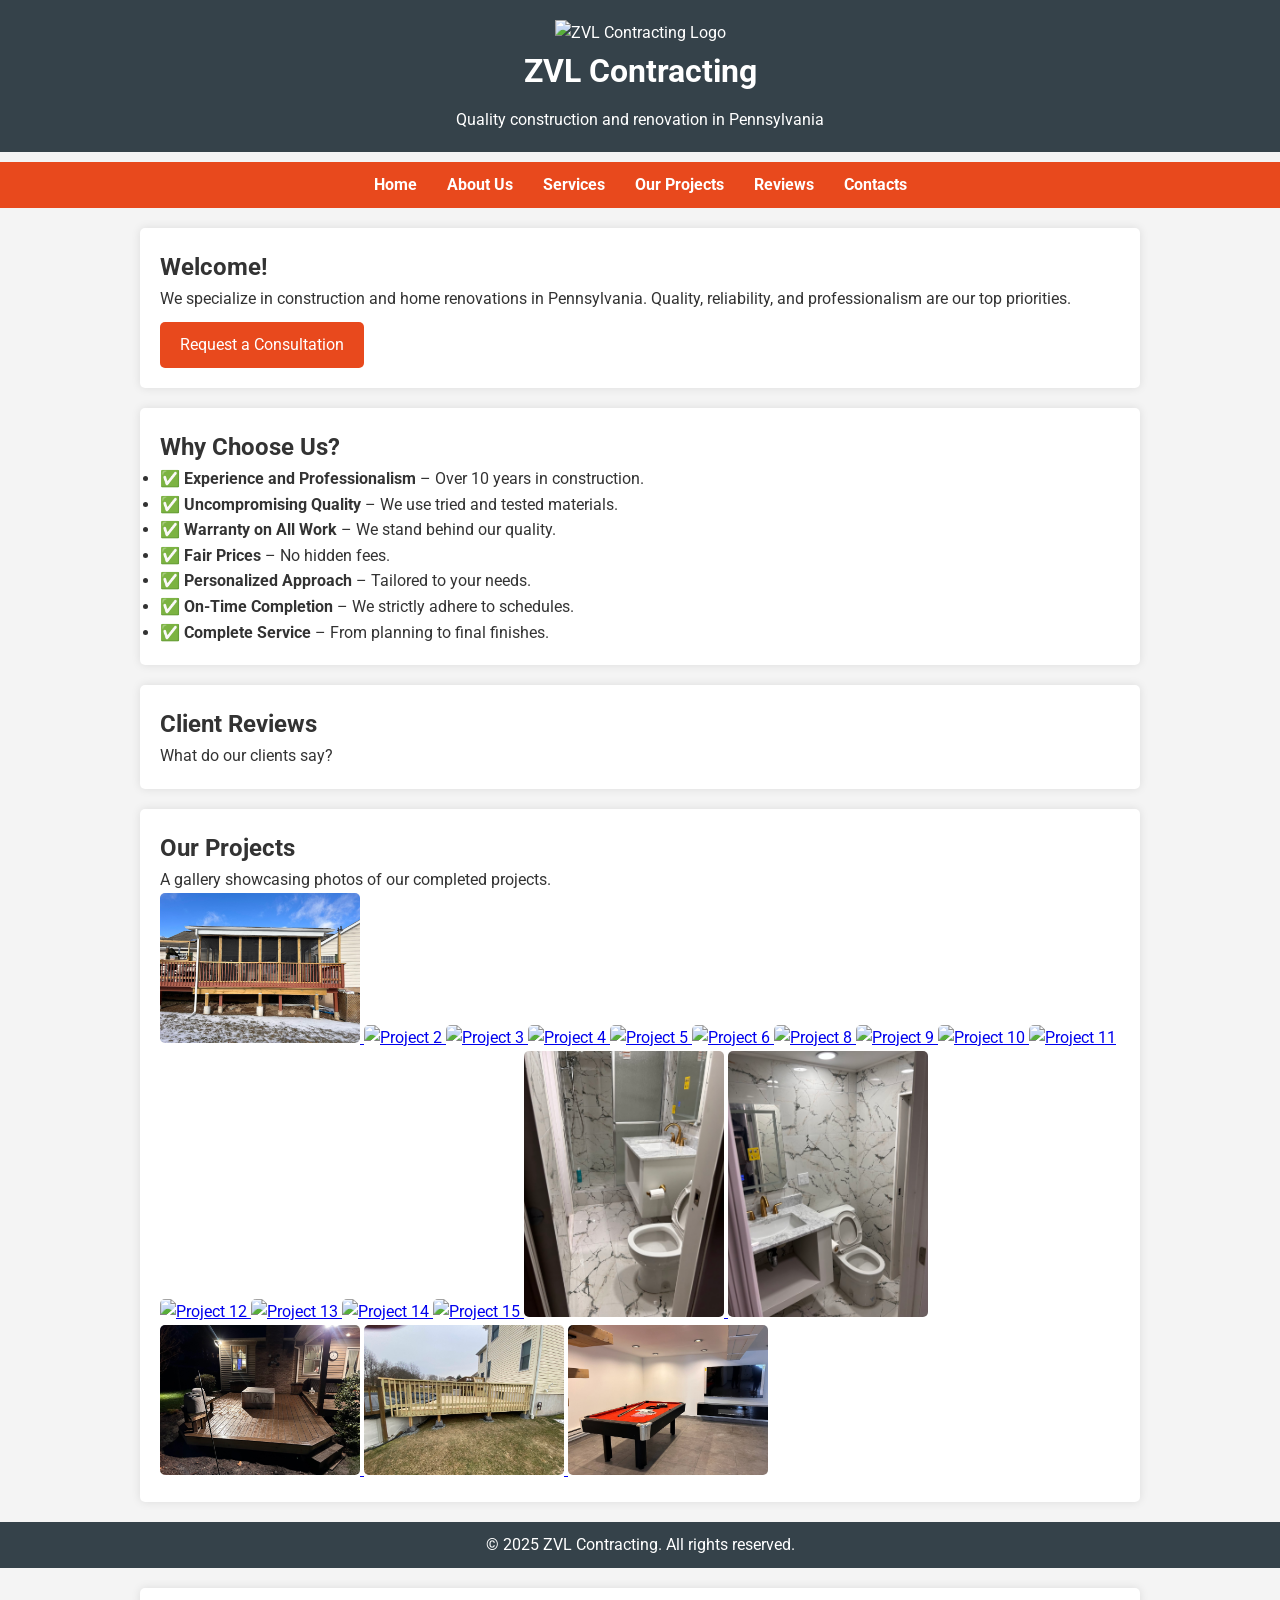
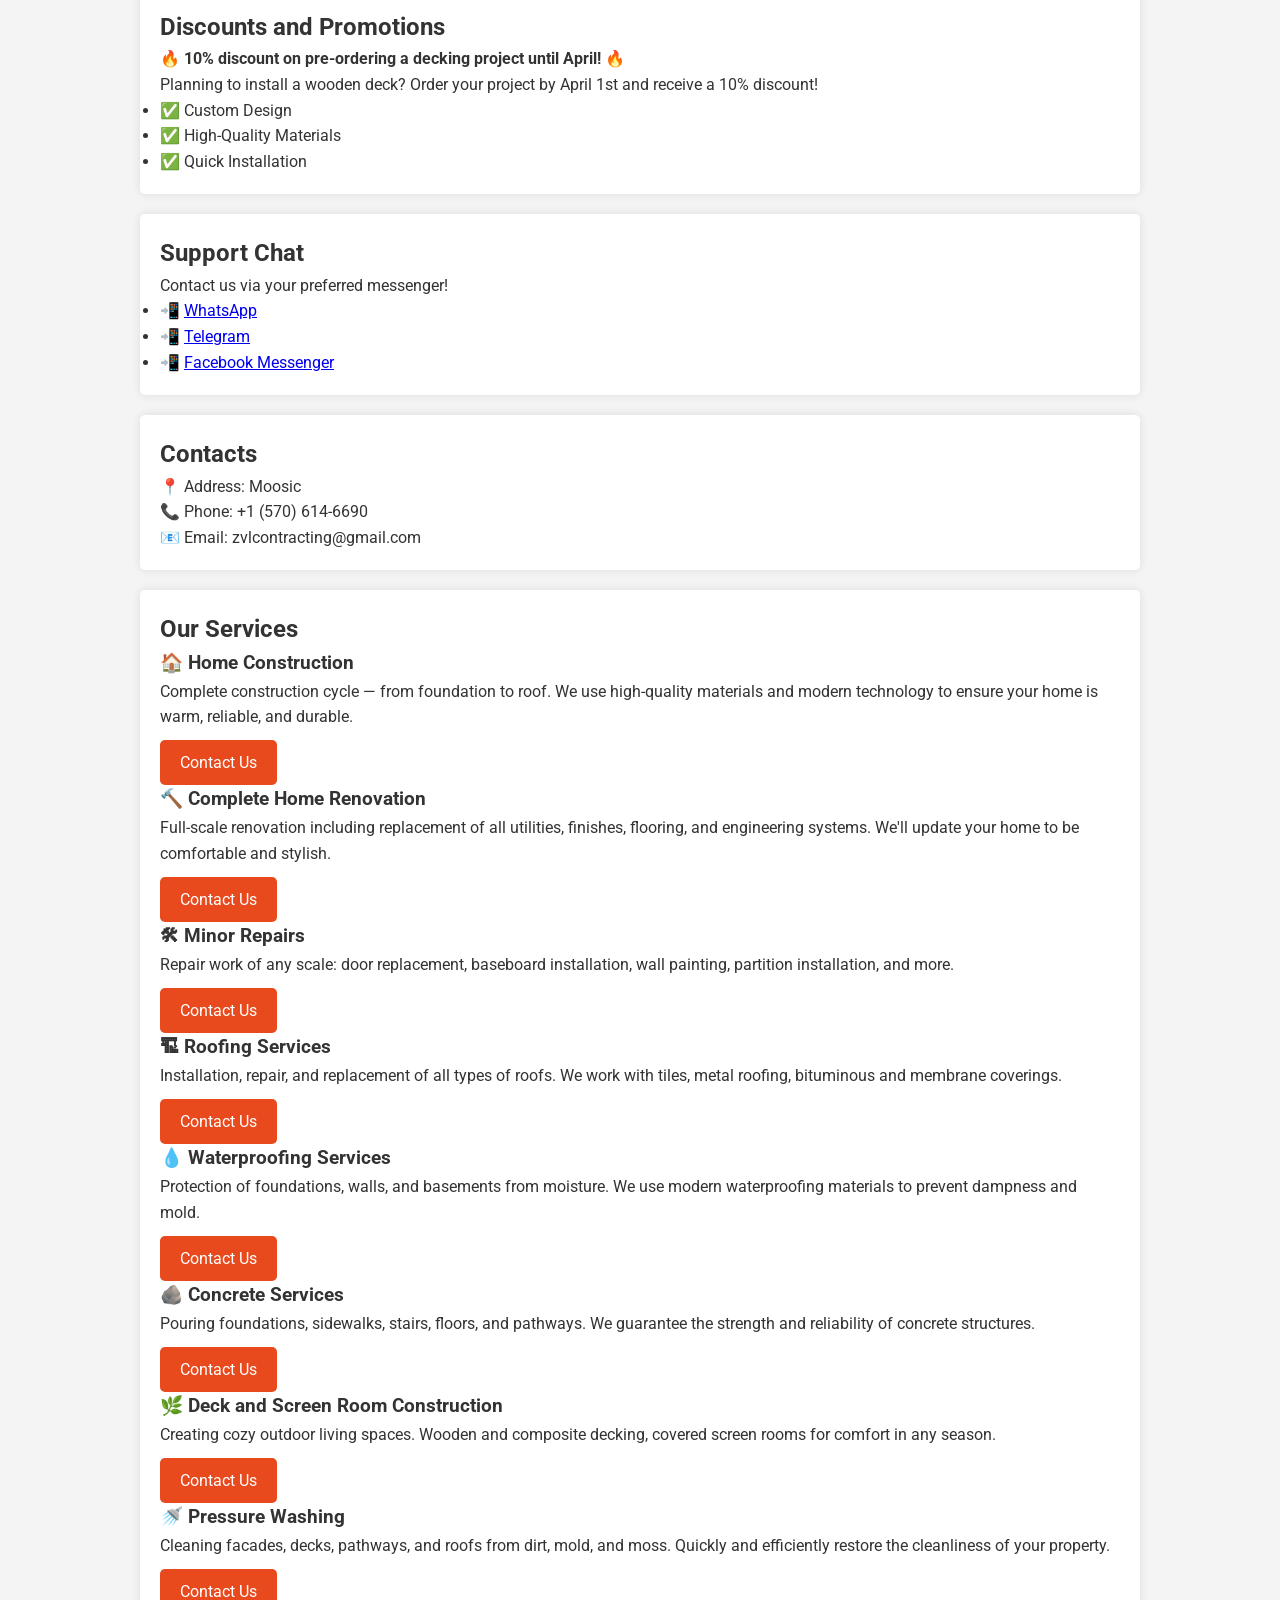
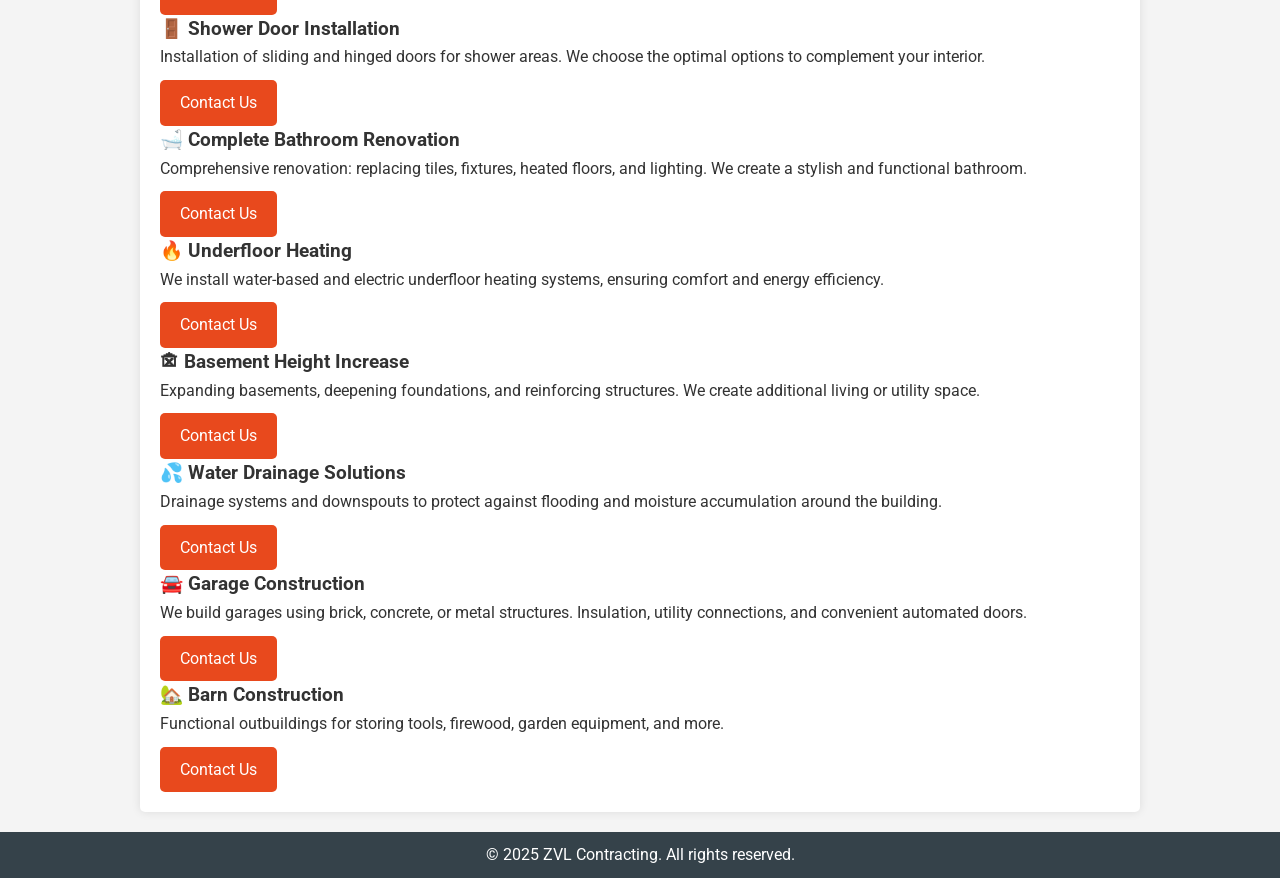
==== Web Site/index.html @ a0c97a4c "Web site files all ness" ====
<!DOCTYPE html>
<html lang="en">
<head>
  <meta charset="UTF-8">
  <meta name="viewport" content="width=device-width, initial-scale=1.0">
  <title>ZVL Contracting - Construction & Renovation</title>
  <!-- Google Fonts -->
  <link rel="preconnect" href="https://fonts.googleapis.com">
  <link rel="preconnect" href="https://fonts.gstatic.com" crossorigin>
  <link href="https://fonts.googleapis.com/css2?family=Roboto:wght@400;700&display=swap" rel="stylesheet">
  <link rel="stylesheet" href="style.css">
  <link href="https://cdnjs.cloudflare.com/ajax/libs/lightbox2/2.11.3/css/lightbox.min.css" rel="stylesheet">
</head>
<body>

  <!-- Header -->
  <header>
    <img src="images/logo.png" alt="ZVL Contracting Logo" class="logo">
    <h1>ZVL Contracting</h1>
    <p>Quality construction and renovation in Pennsylvania</p>
  </header>

  <!-- Navigation Menu -->
  <nav>
    <ul>
      <li><a href="#home">Home</a></li>
      <li><a href="#about">About Us</a></li>
      <li class="dropdown">
        <a href="#services" class="dropbtn">Services</a>
        <div class="dropdown-content">
          <a href="#">Repair and Renovation</a>
          <a href="#">Construction</a>
          <a href="#">Underfloor Heating &amp; Tiling</a>
          <a href="#">Electrical</a>
          <a href="#">Bathrooms &amp; Washrooms</a>
          <a href="#">Facade Works</a>
        </div>
      </li>
      <li><a href="#projects">Our Projects</a></li>
      <li><a href="#reviews">Reviews</a></li>
      <li><a href="#contacts">Contacts</a></li>
    </ul>
  </nav>


  

  <!-- Main Section -->
  <section id="home">
    <h2>Welcome!</h2>
    <p>
      We specialize in construction and home renovations in Pennsylvania.
      Quality, reliability, and professionalism are our top priorities.
    </p>
    <a href="#contacts" class="button">Request a Consultation</a>
  </section>

  <!-- "Why Choose Us?" Section -->
  <section id="why-us">
    <h2>Why Choose Us?</h2>
    <ul>
      <li>✅ <strong>Experience and Professionalism</strong> – Over 10 years in construction.</li>
      <li>✅ <strong>Uncompromising Quality</strong> – We use tried and tested materials.</li>
      <li>✅ <strong>Warranty on All Work</strong> – We stand behind our quality.</li>
      <li>✅ <strong>Fair Prices</strong> – No hidden fees.</li>
      <li>✅ <strong>Personalized Approach</strong> – Tailored to your needs.</li>
      <li>✅ <strong>On-Time Completion</strong> – We strictly adhere to schedules.</li>
      <li>✅ <strong>Complete Service</strong> – From planning to final finishes.</li>
    </ul>
  </section>

  

  <!-- Reviews Section -->
  <section id="reviews">
    <h2>Client Reviews</h2>
    <p>What do our clients say?</p>
    <!-- Add reviews here -->
  </section>

  <section id="projects">
    <h2>Our Projects</h2>
    <p>A gallery showcasing photos of our completed projects.</p>
    <div class="gallery">
      <a href="images/Project1.jpg" data-lightbox="projects" data-title="Project 1">
        <img src="images/Project1.jpg" alt="Project 1" class="gallery-img">
      </a>
      <a href="images/Project2.jpg" data-lightbox="projects" data-title="Project 2">
        <img src="images/Project2.jpg" alt="Project 2" class="gallery-img">
      </a>
      <a href="images/Project3.jpg" data-lightbox="projects" data-title="Project 3">
        <img src="images/Project3.jpg" alt="Project 3" class="gallery-img">
      </a>
      <a href="images/Project4.jpg" data-lightbox="projects" data-title="Project 4">
        <img src="images/Project4.jpg" alt="Project 4" class="gallery-img">
      </a>
      <a href="images/Project5.jpg" data-lightbox="projects" data-title="Project 5">
        <img src="images/Project5.jpg" alt="Project 5" class="gallery-img">
      </a>
      <a href="images/Project6.jpg" data-lightbox="projects" data-title="Project 6">
        <img src="images/Project6.jpg" alt="Project 6" class="gallery-img">
      </a>
      
      <a href="images/Project8.jpg" data-lightbox="projects" data-title="Project 8">
        <img src="images/Project8.jpg" alt="Project 8" class="gallery-img">
      </a>
      <a href="images/Project9.jpg" data-lightbox="projects" data-title="Project 9">
        <img src="images/Project9.jpg" alt="Project 9" class="gallery-img">
      </a>
      <a href="images/Project10.jpg" data-lightbox="projects" data-title="Project 10">
        <img src="images/Project10.jpg" alt="Project 10" class="gallery-img">
      </a>
      <a href="images/Project11.jpg" data-lightbox="projects" data-title="Project 11">
        <img src="images/Project11.jpg" alt="Project 11" class="gallery-img">
      </a>
      <a href="images/Project12.jpg" data-lightbox="projects" data-title="Project 12">
        <img src="images/Project12.jpg" alt="Project 12" class="gallery-img">
      </a>
      <a href="images/Project13.jpg" data-lightbox="projects" data-title="Project 13">
        <img src="images/Project13.jpg" alt="Project 13" class="gallery-img">
      </a>
      <a href="images/Project14.jpg" data-lightbox="projects" data-title="Project 14">
        <img src="images/Project14.jpg" alt="Project 14" class="gallery-img">
      </a>
      <a href="images/Project15.jpg" data-lightbox="projects" data-title="Project 15">
        <img src="images/Project15.jpg" alt="Project 15" class="gallery-img">
      </a>
      <a href="images/Project16.jpg" data-lightbox="projects" data-title="Project 16">
        <img src="images/Project16.jpg" alt="Project 16" class="gallery-img">
      </a>
      <a href="images/Project17.jpg" data-lightbox="projects" data-title="Project 17">
        <img src="images/Project17.jpg" alt="Project 17" class="gallery-img">
      </a>
      <a href="images/Project18.jpg" data-lightbox="projects" data-title="Project 18">
        <img src="images/Project18.jpg" alt="Project 18" class="gallery-img">
      </a>
      <a href="images/Project19.jpg" data-lightbox="projects" data-title="Project 19">
        <img src="images/Project19.jpg" alt="Project 19" class="gallery-img">
      </a>
      <a href="images/Project7.jpg" data-lightbox="projects" data-title="Project 19">
        <img src="images/Project7.jpg" alt="Project 19" class="gallery-img">
      </a>
      

    </div>
  </section>

  <footer>
    <p>&copy; 2025 ZVL Contracting. All rights reserved.</p>
  </footer>

  <script src="https://cdnjs.cloudflare.com/ajax/libs/lightbox2/2.11.3/js/lightbox-plus-jquery.min.js"></script>
  <script>
    document.addEventListener("DOMContentLoaded", function() {
      lightbox.option({
        'resizeDuration': 200,
        'wrapAround': true
      });
    });
  </script>
</body>
</html>

  <!-- Discounts and Promotions Section -->
  <section id="discounts">
    <h2>Discounts and Promotions</h2>
    <p>🔥 <strong>10% discount on pre-ordering a decking project until April!</strong> 🔥</p>
    <p>
      Planning to install a wooden deck? Order your project by April 1st and receive a 10% discount!
    </p>
    <ul>
      <li>✅ Custom Design</li>
      <li>✅ High-Quality Materials</li>
      <li>✅ Quick Installation</li>
    </ul>
  </section>

  <!-- Support Chat Section -->
  <section id="chat-support">
    <h2>Support Chat</h2>
    <p>Contact us via your preferred messenger!</p>
    <ul>
      <li>📲 <a href="https://wa.me/15706146690" target="_blank">WhatsApp</a></li>
      <li>📲 <a href="https://t.me/+15706146690" target="_blank">Telegram</a></li>
      <li>📲 <a href="https://m.me/15706146690" target="_blank">Facebook Messenger</a></li>
    </ul>
  </section>

  <!-- Contacts Section -->
  <section id="contacts">
    <h2>Contacts</h2>
    <p>📍 Address: Moosic</p>
    <p>📞 Phone: +1 (570) 614-6690</p>
    <p>📧 Email: zvlcontracting@gmail.com</p>
  </section>

  <!-- Our Services Section -->
  <section id="services">
    <h2>Our Services</h2>

    <h3>🏠 Home Construction</h3>
    <p>
      Complete construction cycle — from foundation to roof. We use high-quality materials and modern technology to ensure your home is warm, reliable, and durable.
    </p>
    <a href="#contacts" class="button">Contact Us</a>

    <h3>🔨 Complete Home Renovation</h3>
    <p>
      Full-scale renovation including replacement of all utilities, finishes, flooring, and engineering systems. We'll update your home to be comfortable and stylish.
    </p>
    <a href="#contacts" class="button">Contact Us</a>

    <h3>🛠 Minor Repairs</h3>
    <p>
      Repair work of any scale: door replacement, baseboard installation, wall painting, partition installation, and more.
    </p>
    <a href="#contacts" class="button">Contact Us</a>

    <h3>🏗 Roofing Services</h3>
    <p>
      Installation, repair, and replacement of all types of roofs. We work with tiles, metal roofing, bituminous and membrane coverings.
    </p>
    <a href="#contacts" class="button">Contact Us</a>

    <h3>💧 Waterproofing Services</h3>
    <p>
      Protection of foundations, walls, and basements from moisture. We use modern waterproofing materials to prevent dampness and mold.
    </p>
    <a href="#contacts" class="button">Contact Us</a>

    <h3>🪨 Concrete Services</h3>
    <p>
      Pouring foundations, sidewalks, stairs, floors, and pathways. We guarantee the strength and reliability of concrete structures.
    </p>
    <a href="#contacts" class="button">Contact Us</a>

    <h3>🌿 Deck and Screen Room Construction</h3>
    <p>
      Creating cozy outdoor living spaces. Wooden and composite decking, covered screen rooms for comfort in any season.
    </p>
    <a href="#contacts" class="button">Contact Us</a>

    <h3>🚿 Pressure Washing</h3>
    <p>
      Cleaning facades, decks, pathways, and roofs from dirt, mold, and moss. Quickly and efficiently restore the cleanliness of your property.
    </p>
    <a href="#contacts" class="button">Contact Us</a>

    <h3>🚪 Shower Door Installation</h3>
    <p>
      Installation of sliding and hinged doors for shower areas. We choose the optimal options to complement your interior.
    </p>
    <a href="#contacts" class="button">Contact Us</a>

    <h3>🛁 Complete Bathroom Renovation</h3>
    <p>
      Comprehensive renovation: replacing tiles, fixtures, heated floors, and lighting. We create a stylish and functional bathroom.
    </p>
    <a href="#contacts" class="button">Contact Us</a>

    <h3>🔥 Underfloor Heating</h3>
    <p>
      We install water-based and electric underfloor heating systems, ensuring comfort and energy efficiency.
    </p>
    <a href="#contacts" class="button">Contact Us</a>

    <h3>🏚 Basement Height Increase</h3>
    <p>
      Expanding basements, deepening foundations, and reinforcing structures. We create additional living or utility space.
    </p>
    <a href="#contacts" class="button">Contact Us</a>

    <h3>💦 Water Drainage Solutions</h3>
    <p>
      Drainage systems and downspouts to protect against flooding and moisture accumulation around the building.
    </p>
    <a href="#contacts" class="button">Contact Us</a>

    <h3>🚘 Garage Construction</h3>
    <p>
      We build garages using brick, concrete, or metal structures. Insulation, utility connections, and convenient automated doors.
    </p>
    <a href="#contacts" class="button">Contact Us</a>

    <h3>🏡 Barn Construction</h3>
    <p>
      Functional outbuildings for storing tools, firewood, garden equipment, and more.
    </p>
    <a href="#contacts" class="button">Contact Us</a>
  </section>

  <!-- Footer -->
  <footer>
    <p>&copy; 2025 ZVL Contracting. All rights reserved.</p>
  </footer>

</body>
</html>
---- Web Site/style.css ----
/* Reset and basic styling */
* {
    margin: 0;
    padding: 0;
    box-sizing: border-box;
  }
  
  body {
    font-family: 'Roboto', sans-serif;
    line-height: 1.6;
    background-color: #f4f4f4;
    color: #333;
  }

  .gallery-img {
    width: 200px; /* или любой другой размер */
    height: auto;
    cursor: pointer;
    border-radius: 5px;
    transition: transform 0.3s ease;
  }
  
  .gallery-img:hover {
    transform: scale(1.05);
  }
  
  
  /* Header */
  header {
    background: #35424a;
    color: #fff;
    padding: 20px 0;
    text-align: center;
    margin-bottom: 10px;
  }
  
  header h1 {
    margin-bottom: 10px;
  }
  
  /* Navigation Menu */
  nav {
    background: #e8491d;
    text-align: center;
    padding: 10px 0;
  }
  
  nav ul {
    list-style: none;
    display: flex;
    justify-content: center;
    flex-wrap: wrap;
  }
  
  nav ul li {
    margin: 0 15px;
    position: relative;
  }
  
  nav ul li a {
    color: #fff;
    text-decoration: none;
    font-weight: bold;
  }
  
  nav ul li a:hover {
    text-decoration: underline;
  }
  
  /* Dropdown Menu */
  .dropdown-content {
    display: none;
    position: absolute;
    background: #fff;
    min-width: 150px;
    box-shadow: 0px 8px 16px rgba(0,0,0,0.2);
    z-index: 1;
  }
  
  .dropdown-content a {
    color: #333;
    padding: 10px;
    text-decoration: none;
    display: block;
  }
  
  .dropdown-content a:hover {
    background: #f1f1f1;
  }
  
  .dropdown:hover .dropdown-content {
    display: block;
  }
  
  /* Sections */
  section {
    padding: 20px;
    margin: 20px auto;
    max-width: 1000px;
    background: #fff;
    border-radius: 5px;
    box-shadow: 0 0 10px rgba(0, 0, 0, 0.1);
  }
  
  /* Buttons */
  .button {
    display: inline-block;
    background: #e8491d;
    color: #fff;
    padding: 10px 20px;
    text-decoration: none;
    border-radius: 5px;
    margin-top: 10px;
  }
  
  .button:hover {
    background: #cf3f14;
  }
  
  /* Footer */
  footer {
    text-align: center;
    padding: 10px 0;
    background: #35424a;
    color: #fff;
    margin-top: 20px;
  }
  
  /* Responsive Styles */
  @media (max-width: 768px) {
    nav ul {
      flex-direction: column;
    }
    nav ul li {
      margin: 5px 0;
    }
  }
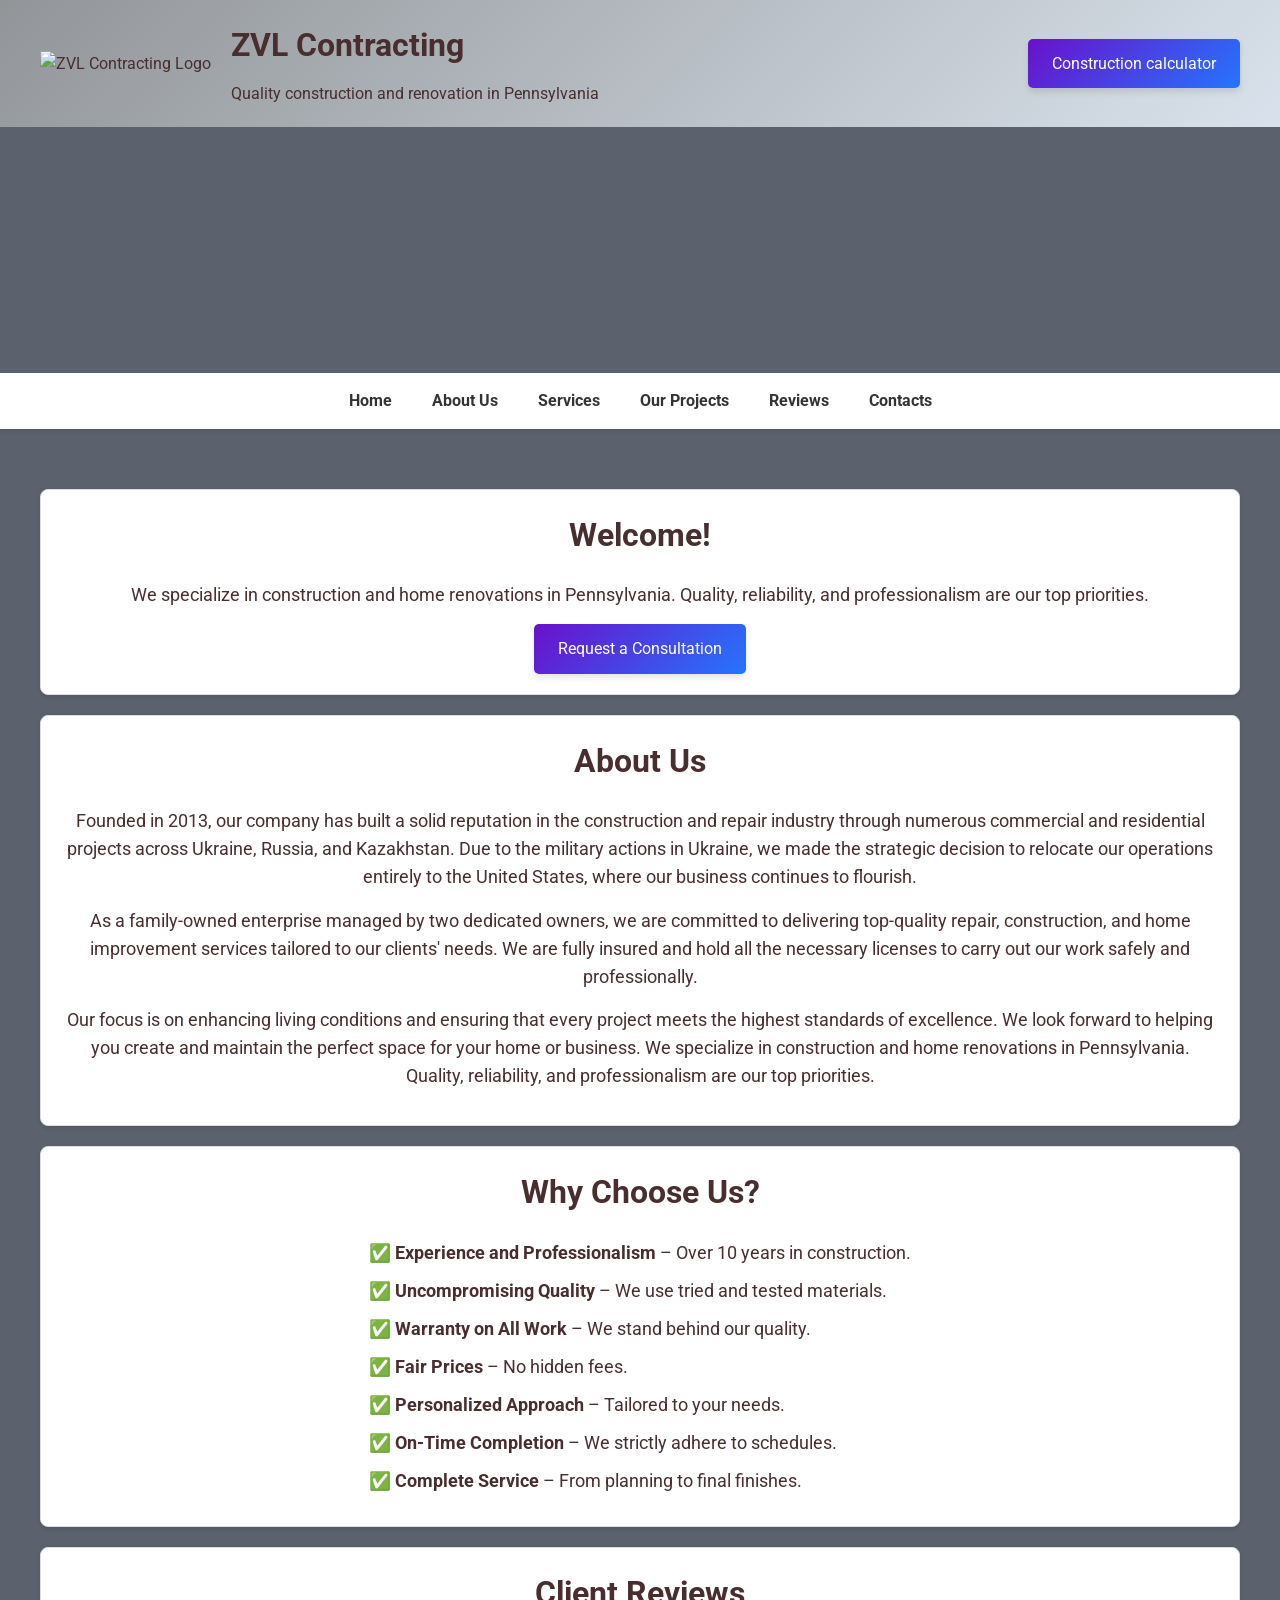
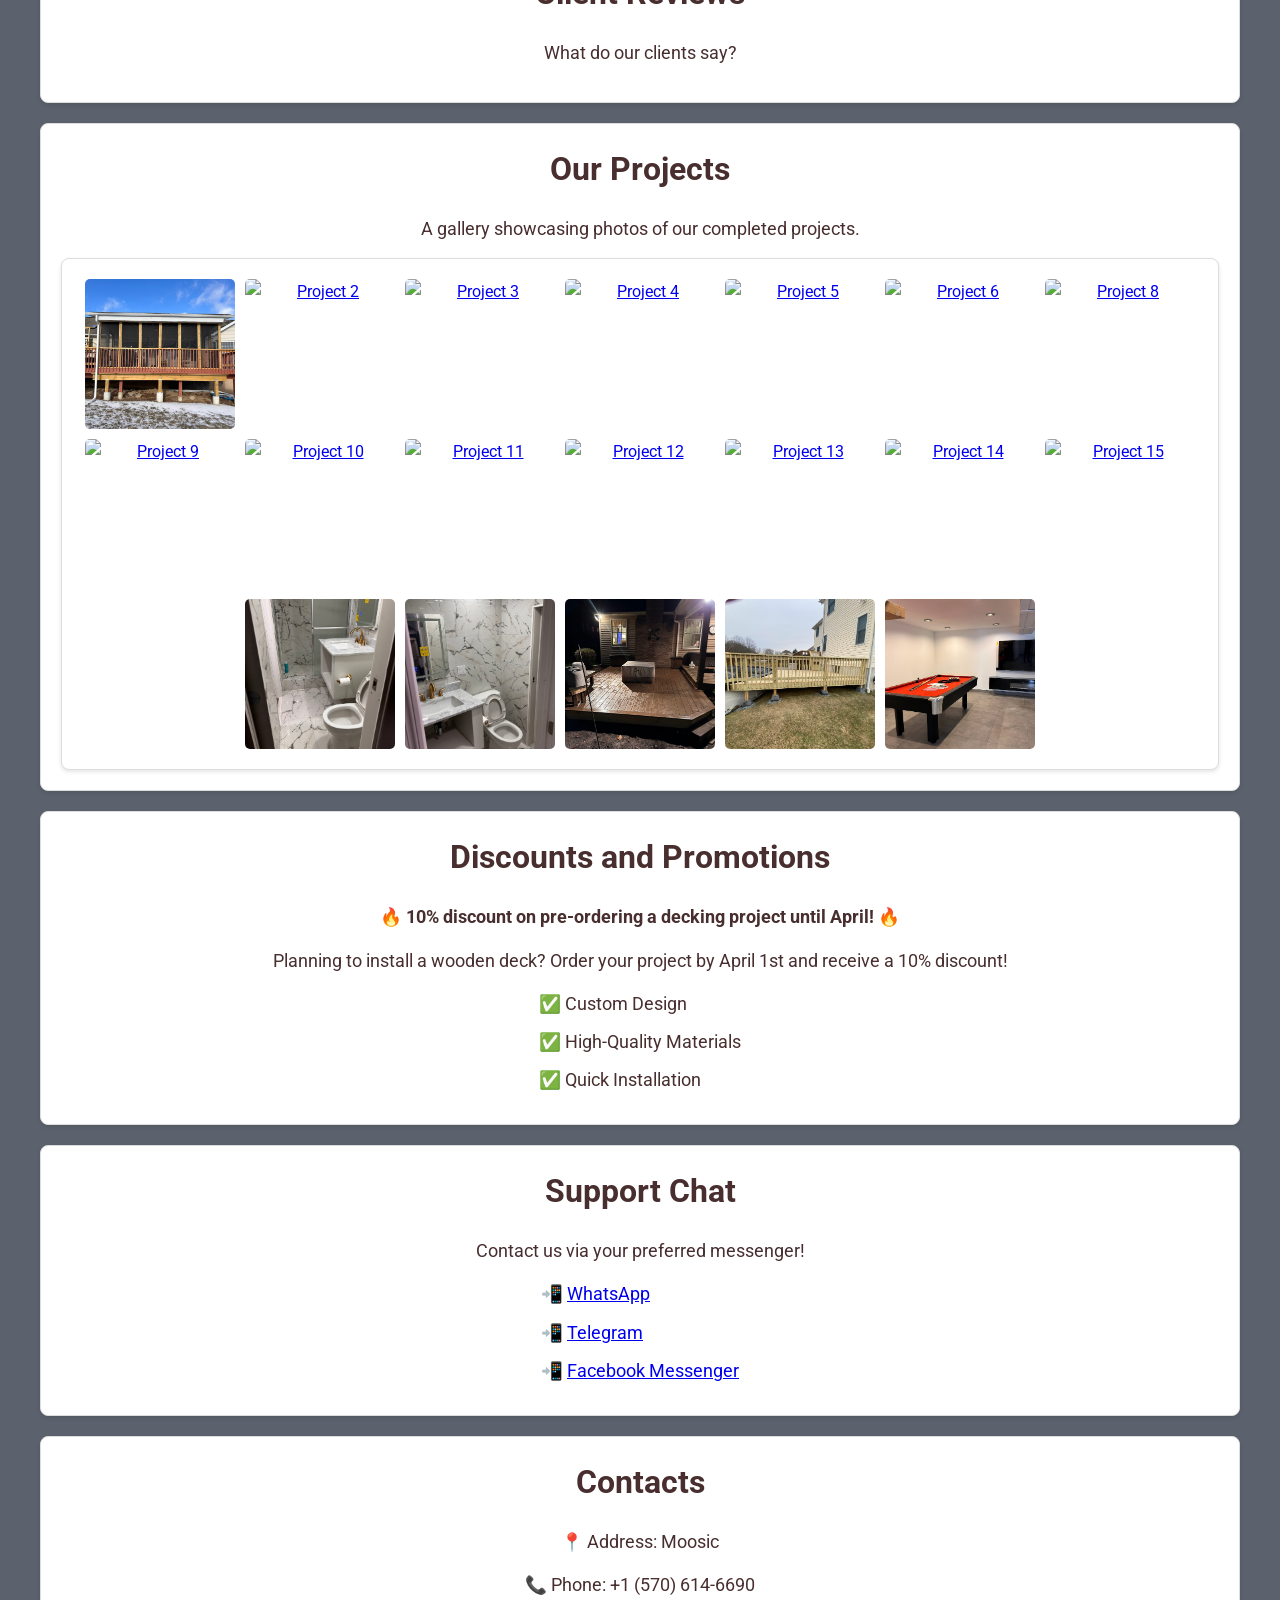
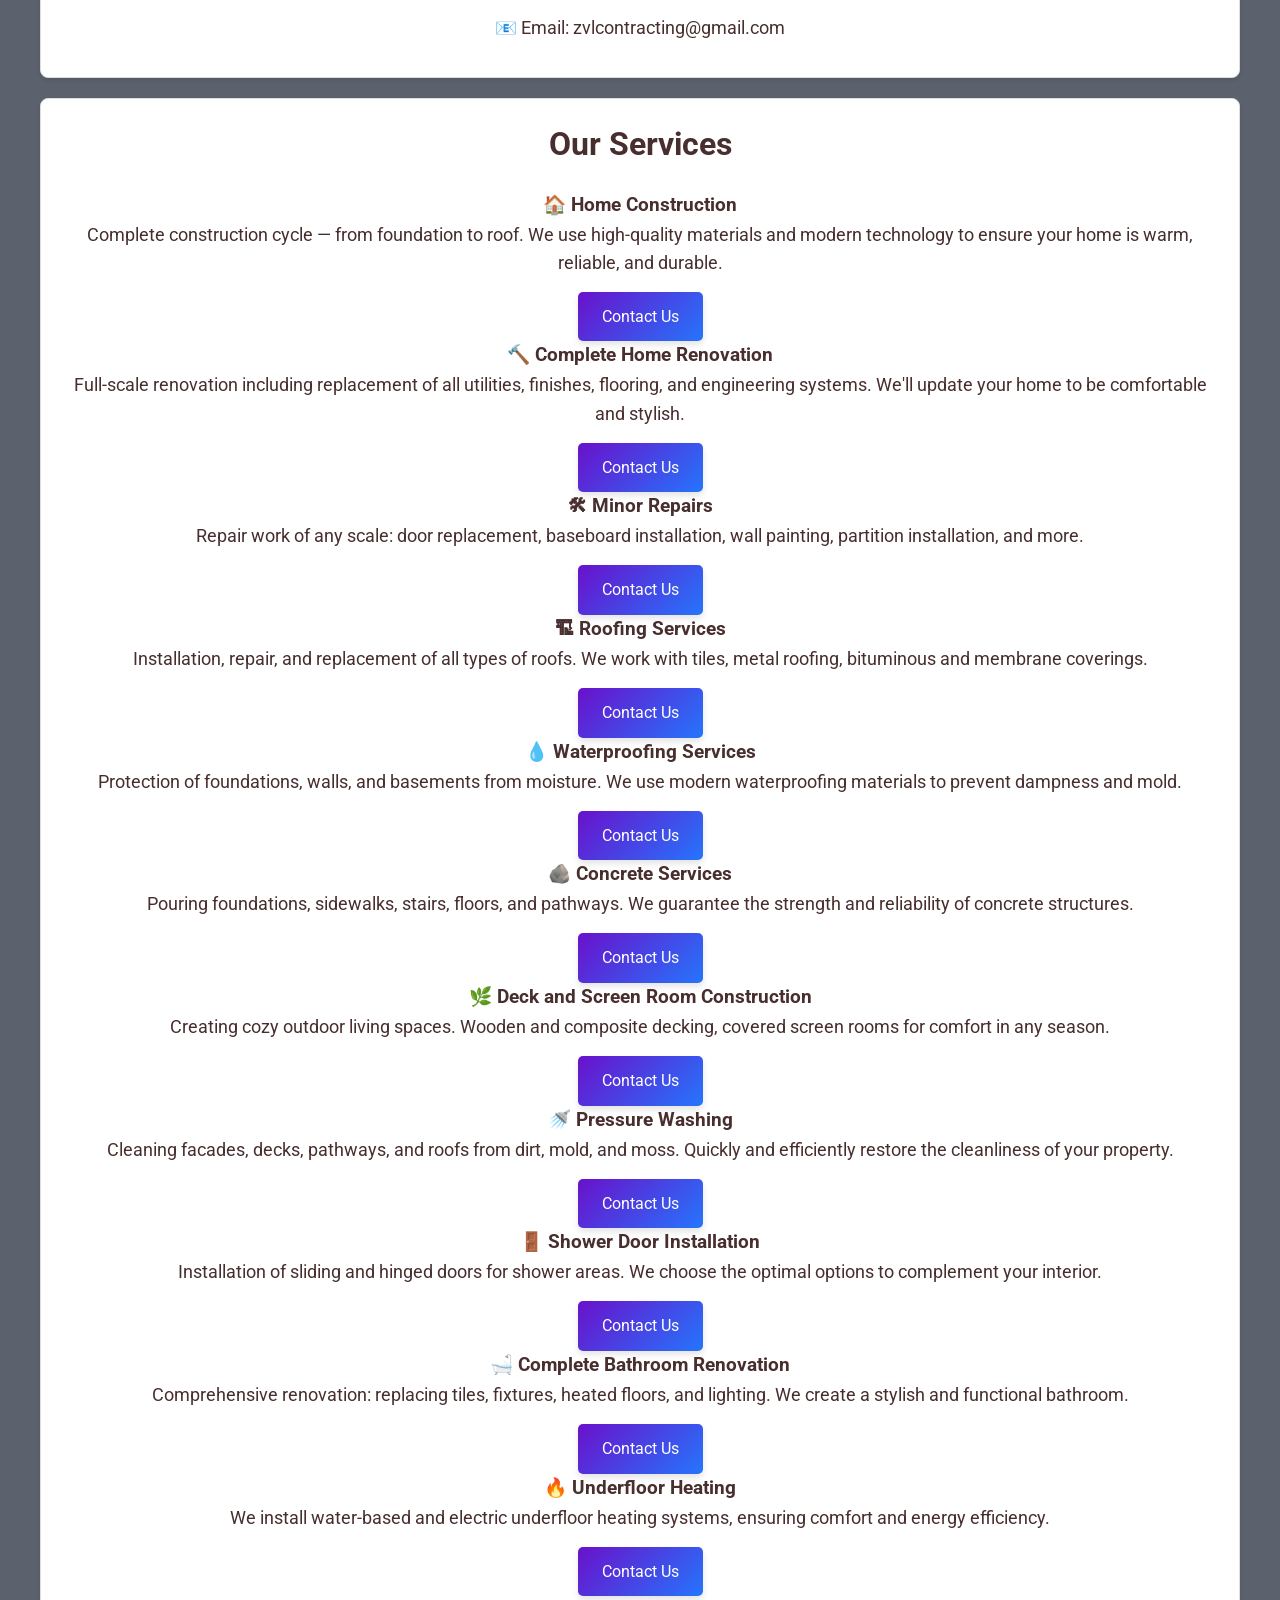
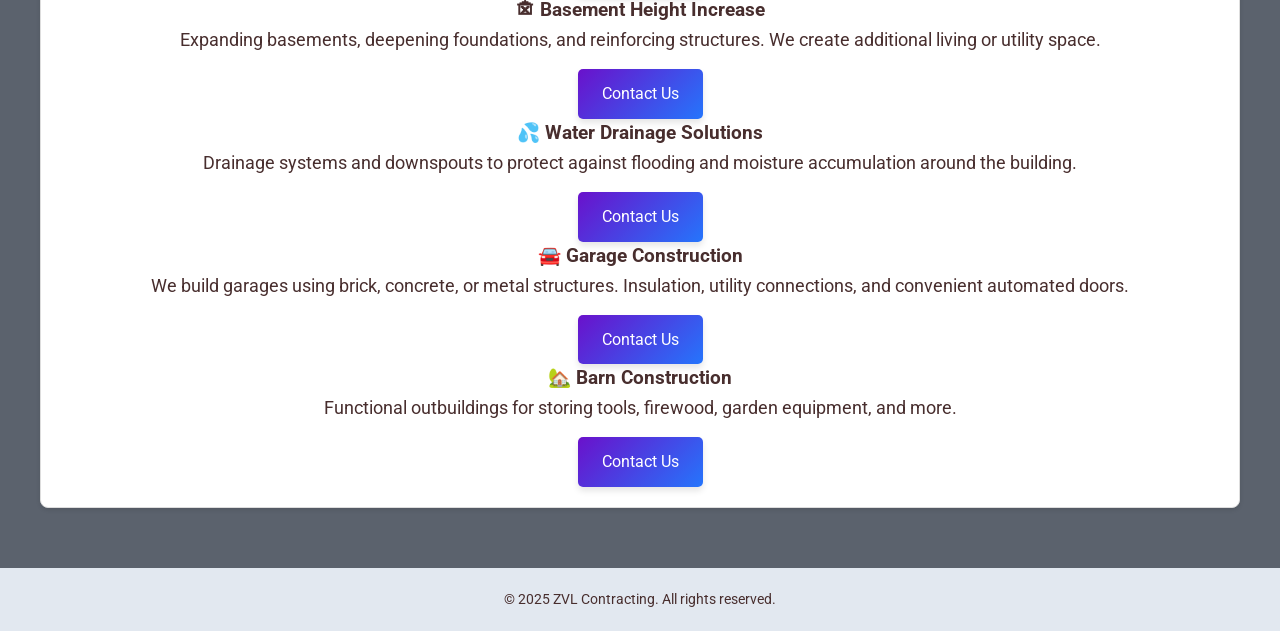
==== commit 482e7ca2: "Add files via upload" ====
--- a/Web Site/index.html
+++ b/Web Site/index.html
@@ -8,17 +8,25 @@
   <link rel="preconnect" href="https://fonts.googleapis.com">
   <link rel="preconnect" href="https://fonts.gstatic.com" crossorigin>
   <link href="https://fonts.googleapis.com/css2?family=Roboto:wght@400;700&display=swap" rel="stylesheet">
+  <!-- Подключение основного файла стилей -->
   <link rel="stylesheet" href="style.css">
+  <!-- Lightbox для галереи -->
   <link href="https://cdnjs.cloudflare.com/ajax/libs/lightbox2/2.11.3/css/lightbox.min.css" rel="stylesheet">
 </head>
 <body>
-
   <!-- Header -->
   <header>
-    <img src="images/logo.png" alt="ZVL Contracting Logo" class="logo">
-    <h1>ZVL Contracting</h1>
-    <p>Quality construction and renovation in Pennsylvania</p>
+    <div class="header-container">
+      <img src="images/logo.png" alt="ZVL Contracting Logo" class="logo">
+      <div class="header-text">
+        <h1>ZVL Contracting</h1>
+        <p>Quality construction and renovation in Pennsylvania</p>
+      </div>
+      <!-- Кнопка для перехода на страницу строительного калькулятора -->
+      <a href="construction_calculator.html" class="calculator-btn">Construction calculator</a>
+    </div>
   </header>
+  <iframe src="https://www.facebook.com/plugins/post.php?href=https%3A%2F%2Fwww.facebook.com%2Fpermalink.php%3Fstory_fbid%3Dpfbid0XoCrkLX2sFnECyY3SR1SDfhPCiPWq9yvwbKeip88hGUebQzdwi9mXc8B5jik96dQl%26id%3D61571604091986&show_text=true&width=500" width="500" height="239" style="border:none;overflow:hidden" scrolling="no" frameborder="0" allowfullscreen="true" allow="autoplay; clipboard-write; encrypted-media; picture-in-picture; web-share"></iframe>
 
   <!-- Navigation Menu -->
   <nav>
@@ -42,113 +50,266 @@
     </ul>
   </nav>
 
-
-  
-
-  <!-- Main Section -->
-  <section id="home">
-    <h2>Welcome!</h2>
-    <p>
-      We specialize in construction and home renovations in Pennsylvania.
-      Quality, reliability, and professionalism are our top priorities.
-    </p>
-    <a href="#contacts" class="button">Request a Consultation</a>
-  </section>
-
-  <!-- "Why Choose Us?" Section -->
-  <section id="why-us">
-    <h2>Why Choose Us?</h2>
-    <ul>
-      <li>✅ <strong>Experience and Professionalism</strong> – Over 10 years in construction.</li>
-      <li>✅ <strong>Uncompromising Quality</strong> – We use tried and tested materials.</li>
-      <li>✅ <strong>Warranty on All Work</strong> – We stand behind our quality.</li>
-      <li>✅ <strong>Fair Prices</strong> – No hidden fees.</li>
-      <li>✅ <strong>Personalized Approach</strong> – Tailored to your needs.</li>
-      <li>✅ <strong>On-Time Completion</strong> – We strictly adhere to schedules.</li>
-      <li>✅ <strong>Complete Service</strong> – From planning to final finishes.</li>
-    </ul>
-  </section>
-
-  
-
-  <!-- Reviews Section -->
-  <section id="reviews">
-    <h2>Client Reviews</h2>
-    <p>What do our clients say?</p>
-    <!-- Add reviews here -->
-  </section>
-
-  <section id="projects">
-    <h2>Our Projects</h2>
-    <p>A gallery showcasing photos of our completed projects.</p>
-    <div class="gallery">
-      <a href="images/Project1.jpg" data-lightbox="projects" data-title="Project 1">
-        <img src="images/Project1.jpg" alt="Project 1" class="gallery-img">
-      </a>
-      <a href="images/Project2.jpg" data-lightbox="projects" data-title="Project 2">
-        <img src="images/Project2.jpg" alt="Project 2" class="gallery-img">
-      </a>
-      <a href="images/Project3.jpg" data-lightbox="projects" data-title="Project 3">
-        <img src="images/Project3.jpg" alt="Project 3" class="gallery-img">
-      </a>
-      <a href="images/Project4.jpg" data-lightbox="projects" data-title="Project 4">
-        <img src="images/Project4.jpg" alt="Project 4" class="gallery-img">
-      </a>
-      <a href="images/Project5.jpg" data-lightbox="projects" data-title="Project 5">
-        <img src="images/Project5.jpg" alt="Project 5" class="gallery-img">
-      </a>
-      <a href="images/Project6.jpg" data-lightbox="projects" data-title="Project 6">
-        <img src="images/Project6.jpg" alt="Project 6" class="gallery-img">
-      </a>
+  <!-- Main Content -->
+  <main>
+    <!-- Home Section -->
+    <section id="home">
+      <h2>Welcome!</h2>
+      <p>
+        We specialize in construction and home renovations in Pennsylvania.
+        Quality, reliability, and professionalism are our top priorities.
+      </p>
+      <a href="#contacts" class="button">Request a Consultation</a>
+    </section>
+    <section id="about">
+        <h2>About Us</h2>
+        <p>
+          Founded in 2013, our company has built a solid reputation in the construction and repair industry through numerous commercial and residential projects across Ukraine, Russia, and Kazakhstan. Due to the military actions in Ukraine, we made the strategic decision to relocate our operations entirely to the United States, where our business continues to flourish.
+        </p>
+        <p>
+          As a family-owned enterprise managed by two dedicated owners, we are committed to delivering top-quality repair, construction, and home improvement services tailored to our clients' needs. We are fully insured and hold all the necessary licenses to carry out our work safely and professionally.
+        </p>
+        <p>
+          Our focus is on enhancing living conditions and ensuring that every project meets the highest standards of excellence. We look forward to helping you create and maintain the perfect space for your home or business. We specialize in construction and home renovations in Pennsylvania. Quality, reliability, and professionalism are our top priorities.
+        </p>
+      </section>
       
-      <a href="images/Project8.jpg" data-lightbox="projects" data-title="Project 8">
-        <img src="images/Project8.jpg" alt="Project 8" class="gallery-img">
-      </a>
-      <a href="images/Project9.jpg" data-lightbox="projects" data-title="Project 9">
-        <img src="images/Project9.jpg" alt="Project 9" class="gallery-img">
-      </a>
-      <a href="images/Project10.jpg" data-lightbox="projects" data-title="Project 10">
-        <img src="images/Project10.jpg" alt="Project 10" class="gallery-img">
-      </a>
-      <a href="images/Project11.jpg" data-lightbox="projects" data-title="Project 11">
-        <img src="images/Project11.jpg" alt="Project 11" class="gallery-img">
-      </a>
-      <a href="images/Project12.jpg" data-lightbox="projects" data-title="Project 12">
-        <img src="images/Project12.jpg" alt="Project 12" class="gallery-img">
-      </a>
-      <a href="images/Project13.jpg" data-lightbox="projects" data-title="Project 13">
-        <img src="images/Project13.jpg" alt="Project 13" class="gallery-img">
-      </a>
-      <a href="images/Project14.jpg" data-lightbox="projects" data-title="Project 14">
-        <img src="images/Project14.jpg" alt="Project 14" class="gallery-img">
-      </a>
-      <a href="images/Project15.jpg" data-lightbox="projects" data-title="Project 15">
-        <img src="images/Project15.jpg" alt="Project 15" class="gallery-img">
-      </a>
-      <a href="images/Project16.jpg" data-lightbox="projects" data-title="Project 16">
-        <img src="images/Project16.jpg" alt="Project 16" class="gallery-img">
-      </a>
-      <a href="images/Project17.jpg" data-lightbox="projects" data-title="Project 17">
-        <img src="images/Project17.jpg" alt="Project 17" class="gallery-img">
-      </a>
-      <a href="images/Project18.jpg" data-lightbox="projects" data-title="Project 18">
-        <img src="images/Project18.jpg" alt="Project 18" class="gallery-img">
-      </a>
-      <a href="images/Project19.jpg" data-lightbox="projects" data-title="Project 19">
-        <img src="images/Project19.jpg" alt="Project 19" class="gallery-img">
-      </a>
-      <a href="images/Project7.jpg" data-lightbox="projects" data-title="Project 19">
-        <img src="images/Project7.jpg" alt="Project 19" class="gallery-img">
-      </a>
-      
-
-    </div>
-  </section>
-
+    <!-- Why Choose Us Section -->
+    <section id="why-us">
+      <h2>Why Choose Us?</h2>
+      <ul>
+        <li>✅ <strong>Experience and Professionalism</strong> – Over 10 years in construction.</li>
+        <li>✅ <strong>Uncompromising Quality</strong> – We use tried and tested materials.</li>
+        <li>✅ <strong>Warranty on All Work</strong> – We stand behind our quality.</li>
+        <li>✅ <strong>Fair Prices</strong> – No hidden fees.</li>
+        <li>✅ <strong>Personalized Approach</strong> – Tailored to your needs.</li>
+        <li>✅ <strong>On-Time Completion</strong> – We strictly adhere to schedules.</li>
+        <li>✅ <strong>Complete Service</strong> – From planning to final finishes.</li>
+      </ul>
+    </section>
+
+    <!-- Reviews Section -->
+    <section id="reviews">
+      <h2>Client Reviews</h2>
+      <p>What do our clients say?</p>
+      <!-- Здесь можно добавить отзывы -->
+    </section>
+
+    <!-- Projects Section -->
+    <section id="projects">
+      <h2>Our Projects</h2>
+      <p>A gallery showcasing photos of our completed projects.</p>
+      <div class="gallery">
+        <a href="images/Project1.jpg" data-lightbox="projects" data-title="Project 1">
+          <img src="images/Project1.jpg" alt="Project 1" class="gallery-img">
+        </a>
+        <a href="images/Project2.jpg" data-lightbox="projects" data-title="Project 2">
+          <img src="images/Project2.jpg" alt="Project 2" class="gallery-img">
+        </a>
+        <a href="images/Project3.jpg" data-lightbox="projects" data-title="Project 3">
+          <img src="images/Project3.jpg" alt="Project 3" class="gallery-img">
+        </a>
+        <a href="images/Project4.jpg" data-lightbox="projects" data-title="Project 4">
+          <img src="images/Project4.jpg" alt="Project 4" class="gallery-img">
+        </a>
+        <a href="images/Project5.jpg" data-lightbox="projects" data-title="Project 5">
+          <img src="images/Project5.jpg" alt="Project 5" class="gallery-img">
+        </a>
+        <a href="images/Project6.jpg" data-lightbox="projects" data-title="Project 6">
+          <img src="images/Project6.jpg" alt="Project 6" class="gallery-img">
+        </a>
+        <a href="images/Project8.jpg" data-lightbox="projects" data-title="Project 8">
+          <img src="images/Project8.jpg" alt="Project 8" class="gallery-img">
+        </a>
+        <a href="images/Project9.jpg" data-lightbox="projects" data-title="Project 9">
+          <img src="images/Project9.jpg" alt="Project 9" class="gallery-img">
+        </a>
+        <a href="images/Project10.jpg" data-lightbox="projects" data-title="Project 10">
+          <img src="images/Project10.jpg" alt="Project 10" class="gallery-img">
+        </a>
+        <a href="images/Project11.jpg" data-lightbox="projects" data-title="Project 11">
+          <img src="images/Project11.jpg" alt="Project 11" class="gallery-img">
+        </a>
+        <a href="images/Project12.jpg" data-lightbox="projects" data-title="Project 12">
+          <img src="images/Project12.jpg" alt="Project 12" class="gallery-img">
+        </a>
+        <a href="images/Project13.jpg" data-lightbox="projects" data-title="Project 13">
+          <img src="images/Project13.jpg" alt="Project 13" class="gallery-img">
+        </a>
+        <a href="images/Project14.jpg" data-lightbox="projects" data-title="Project 14">
+          <img src="images/Project14.jpg" alt="Project 14" class="gallery-img">
+        </a>
+        <a href="images/Project15.jpg" data-lightbox="projects" data-title="Project 15">
+          <img src="images/Project15.jpg" alt="Project 15" class="gallery-img">
+        </a>
+        <a href="images/Project16.jpg" data-lightbox="projects" data-title="Project 16">
+          <img src="images/Project16.jpg" alt="Project 16" class="gallery-img">
+        </a>
+        <a href="images/Project17.jpg" data-lightbox="projects" data-title="Project 17">
+          <img src="images/Project17.jpg" alt="Project 17" class="gallery-img">
+        </a>
+        <a href="images/Project18.jpg" data-lightbox="projects" data-title="Project 18">
+          <img src="images/Project18.jpg" alt="Project 18" class="gallery-img">
+        </a>
+        <a href="images/Project19.jpg" data-lightbox="projects" data-title="Project 19">
+          <img src="images/Project19.jpg" alt="Project 19" class="gallery-img">
+        </a>
+        <a href="images/Project7.jpg" data-lightbox="projects" data-title="Project 19">
+          <img src="images/Project7.jpg" alt="Project 19" class="gallery-img">
+        </a>
+      </div>
+    </section>
+
+    <!-- Discounts and Promotions Section -->
+    <section id="discounts">
+      <h2>Discounts and Promotions</h2>
+      <p>🔥 <strong>10% discount on pre-ordering a decking project until April!</strong> 🔥</p>
+      <p>
+        Planning to install a wooden deck? Order your project by April 1st and receive a 10% discount!
+      </p>
+      <ul>
+        <li>✅ Custom Design</li>
+        <li>✅ High-Quality Materials</li>
+        <li>✅ Quick Installation</li>
+      </ul>
+    </section>
+
+    <!-- Support Chat Section -->
+    <section id="chat-support">
+      <h2>Support Chat</h2>
+      <p>Contact us via your preferred messenger!</p>
+      <ul>
+        <li>📲 <a href="https://wa.me/15706146690" target="_blank">WhatsApp</a></li>
+        <li>📲 <a href="https://t.me/+15706146690" target="_blank">Telegram</a></li>
+        <li>📲 <a href="https://m.me/15706146690" target="_blank">Facebook Messenger</a></li>
+      </ul>
+    </section>
+
+    <!-- Contacts Section -->
+    <section id="contacts">
+      <h2>Contacts</h2>
+      <p>📍 Address: Moosic</p>
+      <p>📞 Phone: +1 (570) 614-6690</p>
+      <p>📧 Email: zvlcontracting@gmail.com</p>
+    </section>
+
+    <!-- Our Services Section -->
+    <section id="services">
+      <h2>Our Services</h2>
+      <article>
+        <h3>🏠 Home Construction</h3>
+        <p>
+          Complete construction cycle — from foundation to roof. We use high-quality materials and modern technology to ensure your home is warm, reliable, and durable.
+        </p>
+        <a href="#contacts" class="button">Contact Us</a>
+      </article>
+      <article>
+        <h3>🔨 Complete Home Renovation</h3>
+        <p>
+          Full-scale renovation including replacement of all utilities, finishes, flooring, and engineering systems. We'll update your home to be comfortable and stylish.
+        </p>
+        <a href="#contacts" class="button">Contact Us</a>
+      </article>
+      <article>
+        <h3>🛠 Minor Repairs</h3>
+        <p>
+          Repair work of any scale: door replacement, baseboard installation, wall painting, partition installation, and more.
+        </p>
+        <a href="#contacts" class="button">Contact Us</a>
+      </article>
+      <article>
+        <h3>🏗 Roofing Services</h3>
+        <p>
+          Installation, repair, and replacement of all types of roofs. We work with tiles, metal roofing, bituminous and membrane coverings.
+        </p>
+        <a href="#contacts" class="button">Contact Us</a>
+      </article>
+      <article>
+        <h3>💧 Waterproofing Services</h3>
+        <p>
+          Protection of foundations, walls, and basements from moisture. We use modern waterproofing materials to prevent dampness and mold.
+        </p>
+        <a href="#contacts" class="button">Contact Us</a>
+      </article>
+      <article>
+        <h3>🪨 Concrete Services</h3>
+        <p>
+          Pouring foundations, sidewalks, stairs, floors, and pathways. We guarantee the strength and reliability of concrete structures.
+        </p>
+        <a href="#contacts" class="button">Contact Us</a>
+      </article>
+      <article>
+        <h3>🌿 Deck and Screen Room Construction</h3>
+        <p>
+          Creating cozy outdoor living spaces. Wooden and composite decking, covered screen rooms for comfort in any season.
+        </p>
+        <a href="#contacts" class="button">Contact Us</a>
+      </article>
+      <article>
+        <h3>🚿 Pressure Washing</h3>
+        <p>
+          Cleaning facades, decks, pathways, and roofs from dirt, mold, and moss. Quickly and efficiently restore the cleanliness of your property.
+        </p>
+        <a href="#contacts" class="button">Contact Us</a>
+      </article>
+      <article>
+        <h3>🚪 Shower Door Installation</h3>
+        <p>
+          Installation of sliding and hinged doors for shower areas. We choose the optimal options to complement your interior.
+        </p>
+        <a href="#contacts" class="button">Contact Us</a>
+      </article>
+      <article>
+        <h3>🛁 Complete Bathroom Renovation</h3>
+        <p>
+          Comprehensive renovation: replacing tiles, fixtures, heated floors, and lighting. We create a stylish and functional bathroom.
+        </p>
+        <a href="#contacts" class="button">Contact Us</a>
+      </article>
+      <article>
+        <h3>🔥 Underfloor Heating</h3>
+        <p>
+          We install water-based and electric underfloor heating systems, ensuring comfort and energy efficiency.
+        </p>
+        <a href="#contacts" class="button">Contact Us</a>
+      </article>
+      <article>
+        <h3>🏚 Basement Height Increase</h3>
+        <p>
+          Expanding basements, deepening foundations, and reinforcing structures. We create additional living or utility space.
+        </p>
+        <a href="#contacts" class="button">Contact Us</a>
+      </article>
+      <article>
+        <h3>💦 Water Drainage Solutions</h3>
+        <p>
+          Drainage systems and downspouts to protect against flooding and moisture accumulation around the building.
+        </p>
+        <a href="#contacts" class="button">Contact Us</a>
+      </article>
+      <article>
+        <h3>🚘 Garage Construction</h3>
+        <p>
+          We build garages using brick, concrete, or metal structures. Insulation, utility connections, and convenient automated doors.
+        </p>
+        <a href="#contacts" class="button">Contact Us</a>
+      </article>
+      <article>
+        <h3>🏡 Barn Construction</h3>
+        <p>
+          Functional outbuildings for storing tools, firewood, garden equipment, and more.
+        </p>
+        <a href="#contacts" class="button">Contact Us</a>
+      </article>
+    </section>
+  </main>
+
+  <!-- Footer -->
   <footer>
     <p>&copy; 2025 ZVL Contracting. All rights reserved.</p>
   </footer>
 
+  <!-- Подключение скриптов -->
   <script src="https://cdnjs.cloudflare.com/ajax/libs/lightbox2/2.11.3/js/lightbox-plus-jquery.min.js"></script>
   <script>
     document.addEventListener("DOMContentLoaded", function() {
@@ -160,139 +321,3 @@
   </script>
 </body>
 </html>
-
-  <!-- Discounts and Promotions Section -->
-  <section id="discounts">
-    <h2>Discounts and Promotions</h2>
-    <p>🔥 <strong>10% discount on pre-ordering a decking project until April!</strong> 🔥</p>
-    <p>
-      Planning to install a wooden deck? Order your project by April 1st and receive a 10% discount!
-    </p>
-    <ul>
-      <li>✅ Custom Design</li>
-      <li>✅ High-Quality Materials</li>
-      <li>✅ Quick Installation</li>
-    </ul>
-  </section>
-
-  <!-- Support Chat Section -->
-  <section id="chat-support">
-    <h2>Support Chat</h2>
-    <p>Contact us via your preferred messenger!</p>
-    <ul>
-      <li>📲 <a href="https://wa.me/15706146690" target="_blank">WhatsApp</a></li>
-      <li>📲 <a href="https://t.me/+15706146690" target="_blank">Telegram</a></li>
-      <li>📲 <a href="https://m.me/15706146690" target="_blank">Facebook Messenger</a></li>
-    </ul>
-  </section>
-
-  <!-- Contacts Section -->
-  <section id="contacts">
-    <h2>Contacts</h2>
-    <p>📍 Address: Moosic</p>
-    <p>📞 Phone: +1 (570) 614-6690</p>
-    <p>📧 Email: zvlcontracting@gmail.com</p>
-  </section>
-
-  <!-- Our Services Section -->
-  <section id="services">
-    <h2>Our Services</h2>
-
-    <h3>🏠 Home Construction</h3>
-    <p>
-      Complete construction cycle — from foundation to roof. We use high-quality materials and modern technology to ensure your home is warm, reliable, and durable.
-    </p>
-    <a href="#contacts" class="button">Contact Us</a>
-
-    <h3>🔨 Complete Home Renovation</h3>
-    <p>
-      Full-scale renovation including replacement of all utilities, finishes, flooring, and engineering systems. We'll update your home to be comfortable and stylish.
-    </p>
-    <a href="#contacts" class="button">Contact Us</a>
-
-    <h3>🛠 Minor Repairs</h3>
-    <p>
-      Repair work of any scale: door replacement, baseboard installation, wall painting, partition installation, and more.
-    </p>
-    <a href="#contacts" class="button">Contact Us</a>
-
-    <h3>🏗 Roofing Services</h3>
-    <p>
-      Installation, repair, and replacement of all types of roofs. We work with tiles, metal roofing, bituminous and membrane coverings.
-    </p>
-    <a href="#contacts" class="button">Contact Us</a>
-
-    <h3>💧 Waterproofing Services</h3>
-    <p>
-      Protection of foundations, walls, and basements from moisture. We use modern waterproofing materials to prevent dampness and mold.
-    </p>
-    <a href="#contacts" class="button">Contact Us</a>
-
-    <h3>🪨 Concrete Services</h3>
-    <p>
-      Pouring foundations, sidewalks, stairs, floors, and pathways. We guarantee the strength and reliability of concrete structures.
-    </p>
-    <a href="#contacts" class="button">Contact Us</a>
-
-    <h3>🌿 Deck and Screen Room Construction</h3>
-    <p>
-      Creating cozy outdoor living spaces. Wooden and composite decking, covered screen rooms for comfort in any season.
-    </p>
-    <a href="#contacts" class="button">Contact Us</a>
-
-    <h3>🚿 Pressure Washing</h3>
-    <p>
-      Cleaning facades, decks, pathways, and roofs from dirt, mold, and moss. Quickly and efficiently restore the cleanliness of your property.
-    </p>
-    <a href="#contacts" class="button">Contact Us</a>
-
-    <h3>🚪 Shower Door Installation</h3>
-    <p>
-      Installation of sliding and hinged doors for shower areas. We choose the optimal options to complement your interior.
-    </p>
-    <a href="#contacts" class="button">Contact Us</a>
-
-    <h3>🛁 Complete Bathroom Renovation</h3>
-    <p>
-      Comprehensive renovation: replacing tiles, fixtures, heated floors, and lighting. We create a stylish and functional bathroom.
-    </p>
-    <a href="#contacts" class="button">Contact Us</a>
-
-    <h3>🔥 Underfloor Heating</h3>
-    <p>
-      We install water-based and electric underfloor heating systems, ensuring comfort and energy efficiency.
-    </p>
-    <a href="#contacts" class="button">Contact Us</a>
-
-    <h3>🏚 Basement Height Increase</h3>
-    <p>
-      Expanding basements, deepening foundations, and reinforcing structures. We create additional living or utility space.
-    </p>
-    <a href="#contacts" class="button">Contact Us</a>
-
-    <h3>💦 Water Drainage Solutions</h3>
-    <p>
-      Drainage systems and downspouts to protect against flooding and moisture accumulation around the building.
-    </p>
-    <a href="#contacts" class="button">Contact Us</a>
-
-    <h3>🚘 Garage Construction</h3>
-    <p>
-      We build garages using brick, concrete, or metal structures. Insulation, utility connections, and convenient automated doors.
-    </p>
-    <a href="#contacts" class="button">Contact Us</a>
-
-    <h3>🏡 Barn Construction</h3>
-    <p>
-      Functional outbuildings for storing tools, firewood, garden equipment, and more.
-    </p>
-    <a href="#contacts" class="button">Contact Us</a>
-  </section>
-
-  <!-- Footer -->
-  <footer>
-    <p>&copy; 2025 ZVL Contracting. All rights reserved.</p>
-  </footer>
-
-</body>
-</html>
--- a/Web Site/style.css
+++ b/Web Site/style.css
@@ -1,138 +1,251 @@
-/* Reset and basic styling */
+/* Сброс базовых стилей */
 * {
     margin: 0;
     padding: 0;
     box-sizing: border-box;
   }
   
+  /* Предотвращаем горизонтальный скроллинг */
+  html, body {
+    overflow-x: hidden;
+  }
+  
+  /* Основные стили для body */
   body {
     font-family: 'Roboto', sans-serif;
+    color: #482e2e;
+    background: #5b626d;
     line-height: 1.6;
-    background-color: #f4f4f4;
-    color: #333;
-  }
-
-  .gallery-img {
-    width: 200px; /* или любой другой размер */
+  }
+  
+  /* Шапка (header) */
+  header {
+    background: linear-gradient(135deg, #929598, #d9e2ec);
+    padding: 20px;
+  }
+  .header-container {
+    display: flex;
+    flex-wrap: wrap;
+    align-items: center;
+    justify-content: space-between;
+    /* Гарантируем, что контейнер не выходит за пределы экрана */
+    width: 100%;
+    padding: 0 20px;
+  }
+  .logo {
+    /* Увеличенный логотип для десктопа, но для мобильных будет изменён через media query */
+    max-width: 200px;
     height: auto;
-    cursor: pointer;
+  }
+  .header-text {
+    flex: 1;
+    margin: 0 20px;
+  }
+  .header-text h1 {
+    font-size: 2em;
+    margin-bottom: 10px;
+  }
+  .header-text p {
+    font-size: 1em;
+  }
+  
+  /* Кнопка "Строительный калькулятор" */
+  .calculator-btn {
+    display: inline-block;
+    padding: 12px 24px;
+    font-size: 16px;
+    text-decoration: none;
+    color: #fff;
+    background: linear-gradient(135deg, #6a11cb, #2575fc);
     border-radius: 5px;
-    transition: transform 0.3s ease;
-  }
-  
-  .gallery-img:hover {
-    transform: scale(1.05);
-  }
-  
-  
-  /* Header */
-  header {
-    background: #35424a;
-    color: #fff;
-    padding: 20px 0;
-    text-align: center;
-    margin-bottom: 10px;
-  }
-  
-  header h1 {
-    margin-bottom: 10px;
-  }
-  
-  /* Navigation Menu */
+    transition: background 0.3s ease, transform 0.3s ease;
+    box-shadow: 0 4px 6px rgba(0,0,0,0.1);
+  }
+  .calculator-btn:hover {
+    background: linear-gradient(135deg, #2575fc, #6a11cb);
+    transform: translateY(-2px);
+  }
+  
+  /* Навигационное меню */
   nav {
-    background: #e8491d;
-    text-align: center;
-    padding: 10px 0;
-  }
-  
+    background: #fff;
+    box-shadow: 0 2px 4px rgba(0,0,0,0.1);
+  }
   nav ul {
     list-style: none;
     display: flex;
     justify-content: center;
     flex-wrap: wrap;
   }
-  
   nav ul li {
-    margin: 0 15px;
     position: relative;
   }
-  
   nav ul li a {
-    color: #fff;
-    text-decoration: none;
+    display: block;
+    padding: 15px 20px;
+    text-decoration: none;
+    color: #333;
     font-weight: bold;
   }
-  
   nav ul li a:hover {
-    text-decoration: underline;
-  }
-  
-  /* Dropdown Menu */
+    background: #f0f4f8;
+  }
+  
+  /* Dropdown меню для Services */
+  .dropdown .dropbtn {
+    cursor: pointer;
+  }
   .dropdown-content {
     display: none;
     position: absolute;
     background: #fff;
-    min-width: 150px;
-    box-shadow: 0px 8px 16px rgba(0,0,0,0.2);
+    box-shadow: 0 2px 4px rgba(0,0,0,0.1);
+    min-width: 180px;
     z-index: 1;
   }
-  
   .dropdown-content a {
+    padding: 10px 15px;
+    display: block;
+    text-decoration: none;
     color: #333;
-    padding: 10px;
-    text-decoration: none;
-    display: block;
-  }
-  
+  }
   .dropdown-content a:hover {
-    background: #f1f1f1;
-  }
-  
+    background: #f0f4f8;
+  }
   .dropdown:hover .dropdown-content {
     display: block;
   }
   
-  /* Sections */
-  section {
-    padding: 20px;
+  /* Основной контент */
+  main {
+    padding: 40px 20px;
+  }
+  
+  /* Унифицированное оформление всех информационных блоков (разделов) */
+  main section {
     margin: 20px auto;
-    max-width: 1000px;
-    background: #fff;
-    border-radius: 5px;
-    box-shadow: 0 0 10px rgba(0, 0, 0, 0.1);
-  }
-  
-  /* Buttons */
+    padding: 20px;
+    max-width: 1200px;
+    background: #ffffff;
+    border: 1px solid #ddd;
+    border-radius: 8px;
+    box-shadow: 0 2px 4px rgba(0,0,0,0.1);
+    text-align: center;
+  }
+  
+  /* Для разделов, требующих выравнивания по левому краю, добавляйте класс "info-left" */
+  .info-left {
+    text-align: left;
+  }
+  
+  /* Заголовки внутри информационных блоков */
+  main section h2 {
+    font-size: 2em;
+    margin-bottom: 20px;
+  }
+  
+  /* Параграфы внутри информационных блоков */
+  main section p {
+    margin-bottom: 15px;
+    font-size: 1.1em;
+  }
+  
+  /* Списки внутри информационных блоков */
+  main section ul {
+    list-style: none;
+    padding: 0;
+    margin: 0 auto;
+    display: inline-block;  /* Центрирование списка */
+    text-align: left;       /* Выравнивание пунктов по левому краю */
+  }
+  main section ul li {
+    margin-bottom: 10px;
+    font-size: 1.1em;
+  }
+  
+  /* Стили кнопок */
   .button {
     display: inline-block;
-    background: #e8491d;
+    padding: 12px 24px;
+    font-size: 16px;
+    text-decoration: none;
     color: #fff;
-    padding: 10px 20px;
-    text-decoration: none;
+    background: linear-gradient(135deg, #6a11cb, #2575fc);
     border-radius: 5px;
-    margin-top: 10px;
-  }
-  
+    transition: background 0.3s ease, transform 0.3s ease;
+    box-shadow: 0 4px 6px rgba(0,0,0,0.1);
+  }
   .button:hover {
-    background: #cf3f14;
-  }
-  
-  /* Footer */
+    background: linear-gradient(135deg, #2575fc, #6a11cb);
+    transform: translateY(-2px);
+  }
+  
+  /* Галерея проектов */
+  .gallery {
+    display: flex;
+    flex-wrap: wrap;
+    gap: 10px;
+    justify-content: center;
+    padding: 20px;
+    background: #fff;
+    border: 1px solid #ddd;
+    border-radius: 8px;
+    box-shadow: 0 2px 4px rgba(0,0,0,0.1);
+  }
+  .gallery a {
+    display: block;
+    overflow: hidden;
+    border-radius: 5px;
+    transition: transform 0.3s ease;
+  }
+  .gallery a:hover {
+    transform: scale(1.05);
+  }
+  .gallery-img {
+    display: block;
+    width: 150px;
+    height: 150px;
+    object-fit: cover;
+  }
+  
+  /* Футер */
   footer {
+    background: #e2e8f0;
     text-align: center;
-    padding: 10px 0;
-    background: #35424a;
-    color: #fff;
-    margin-top: 20px;
-  }
-  
-  /* Responsive Styles */
+    padding: 20px;
+    font-size: 0.9em;
+  }
+  
+  /* Медиа-запросы для адаптивности */
   @media (max-width: 768px) {
+    /* Предотвращаем горизонтальный скролл */
+    html, body {
+      overflow-x: hidden;
+    }
+    
+    .header-container {
+      flex-direction: column;
+      text-align: center;
+      width: 100%;
+      padding: 0 10px;
+    }
+    .header-text {
+      margin: 15px 0;
+    }
+    /* Уменьшаем логотип для мобильных устройств */
+    .logo {
+      max-width: 150px;
+      width: 100%;
+    }
     nav ul {
       flex-direction: column;
     }
-    nav ul li {
-      margin: 5px 0;
+    nav ul li a {
+      padding: 10px;
+    }
+    .gallery-img {
+      width: 100px;
+      height: 100px;
     }
   }
   
